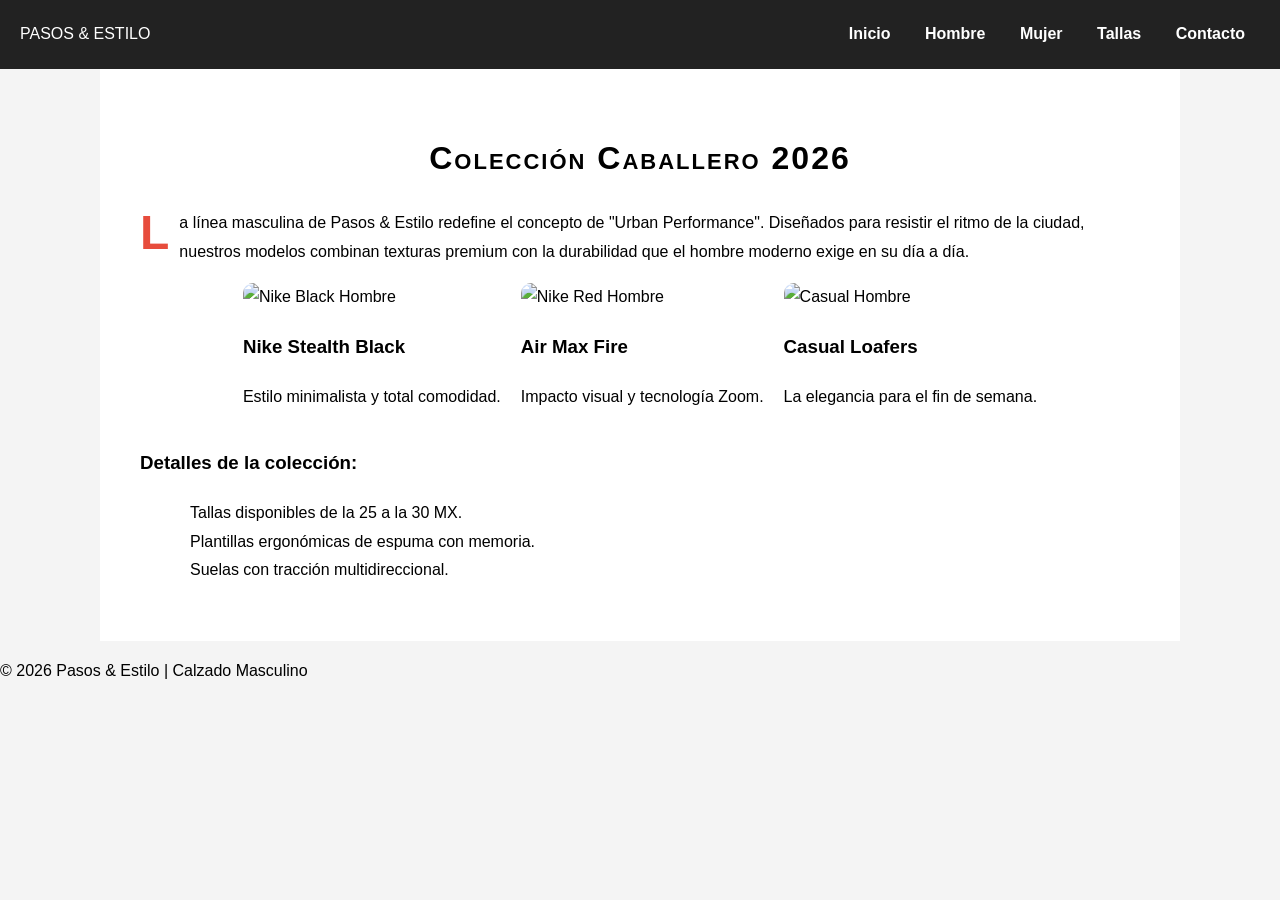
==== hombre.html @ 57e02187 "Add files via upload" ====
<!DOCTYPE html>
<html lang="es">
<head>
    <meta charset="UTF-8">
    <title>Pasos & Estilo | Hombre</title>
    <link rel="stylesheet" href="estilos.css">
</head>
<body>
    <header>
        <div class="logo">PASOS & ESTILO</div>
        <nav>
            <a href="index.html">Inicio</a>
            <a href="hombre.html">Hombre</a>
            <a href="mujer.html">Mujer</a>
            <a href="tallas.html">Tallas</a>
            <a href="contacto.html">Contacto</a>
        </nav>
    </header>

    <main class="contenedor">
        <h1>Colección Caballero 2026</h1>
        <p class="texto-especial">La línea masculina de Pasos & Estilo redefine el concepto de "Urban Performance". Diseñados para resistir el ritmo de la ciudad, nuestros modelos combinan texturas premium con la durabilidad que el hombre moderno exige en su día a día.</p>

        <div class="grid-productos">
            <article class="card">
                <img src="https://images.unsplash.com/photo-1552346154-21d32810aba3?q=80&w=400" alt="Nike Black Hombre">
                <h3>Nike Stealth Black</h3>
                <p>Estilo minimalista y total comodidad.</p>
            </article>
            <article class="card">
                <img src="https://images.unsplash.com/photo-1542291026-7eec264c27ff?q=80&w=400" alt="Nike Red Hombre">
                <h3>Air Max Fire</h3>
                <p>Impacto visual y tecnología Zoom.</p>
            </article>
            <article class="card">
                <img src="https://images.unsplash.com/photo-1570247817359-60c3cb3f4288?q=80&w=400" alt="Casual Hombre">
                <h3>Casual Loafers</h3>
                <p>La elegancia para el fin de semana.</p>
            </article>
        </div>

        <h3>Detalles de la colección:</h3>
        <ul class="lista-premium">
            <li>Tallas disponibles de la 25 a la 30 MX.</li>
            <li>Plantillas ergonómicas de espuma con memoria.</li>
            <li>Suelas con tracción multidireccional.</li>
        </ul>
    </main>

    <footer>
        <p>&copy; 2026 Pasos & Estilo | Calzado Masculino</p>
    </footer>
</body>
</html>
---- estilos.css ----
/* --- COMENTARIOS CSS (Indicador: Uso de comentarios) --- */

/* 1. TIPOGRAFÍA Y TEXTO */
body {
    margin: 0;
    font-family: 'Arial', sans-serif;
    font-size: 16px;
    line-height: 1.8;
    background-color: #f4f4f4;
}

h1, h2 {
    font-variant: small-caps; /* Propiedad requerida */
    letter-spacing: 2px;      /* Propiedad requerida */
    text-align: center;
}

/* Pseudo-elemento First-Letter (Indicador: Excelente) */
.texto-especial::first-letter {
    font-size: 300%;
    font-weight: bold;
    color: #e74c3c;
    float: left;
    margin-right: 10px;
    line-height: 1;
}

/* 2. ENLACES Y ESTADOS */
nav a {
    text-decoration: none;
    margin: 0 15px;
    font-weight: bold;
    transition: 0.3s;
}

nav a:link { color: #ffffff; }
nav a:visited { color: #bdc3c7; }
nav a:hover { color: #e74c3c; text-decoration: underline; }
nav a:active { color: #f1c40f; }

/* Enlace con icono de fondo */
.btn-boton {
    background: #e74c3c url('https://cdn-icons-png.flaticon.com/512/891/891462.png') no-repeat 10px center;
    background-size: 20px;
    color: white;
    padding: 12px 20px 12px 40px;
    text-decoration: none;
    border-radius: 5px;
}

/* 3. LISTAS */
.lista-premium {
    list-style-type: none;
    list-style-image: url('https://cdn-icons-png.flaticon.com/512/1828/1828640.png'); /* Icono pequeño */
    padding-left: 50px;
}

/* 4. TABLAS */
.tabla-medidas {
    width: 80%;
    margin: 20px auto;
    border-collapse: collapse; /* Requisito */
    background: white;
}

.tabla-medidas th, td {
    border: 1px solid #ddd;
    padding: 15px;
    text-align: center;
}

.tabla-medidas tr:nth-child(even) { background-color: #f2f2f2; } /* Color por fila */

.tabla-medidas caption {
    caption-side: bottom; /* Requisito */
    padding: 10px;
    font-style: italic;
}

/* 5. FORMULARIOS */
.campo { margin-bottom: 20px; padding: 10px; }

input:focus {
    outline: none;
    border: 2px solid #e74c3c;
    background-color: #fff5f5; /* Resaltar campo activo */
}

/* Botón como enlace */
.btn-enlace-estilo {
    background: none;
    border: none;
    color: #3498db;
    text-decoration: underline;
    font-size: 16px;
    cursor: pointer;
}

/* LAYOUT GENERAL */
header { background: #222; color: white; padding: 20px; display: flex; justify-content: space-between; align-items: center; }
.hero { background: linear-gradient(rgba(0,0,0,0.6), rgba(0,0,0,0.6)), url('https://images.unsplash.com/photo-1441986300917-64674bd600d8?q=80&w=1000'); background-size: cover; height: 300px; color: white; display: flex; align-items: center; justify-content: center; text-align: center; }
.contenedor { padding: 40px; max-width: 1000px; margin: auto; background: white; }
.img-promo { width: 100%; border-radius: 10px; margin-top: 20px; }
.grid-productos { display: flex; gap: 20px; justify-content: center; }
.card img { width: 250px; border-radius: 10px; }
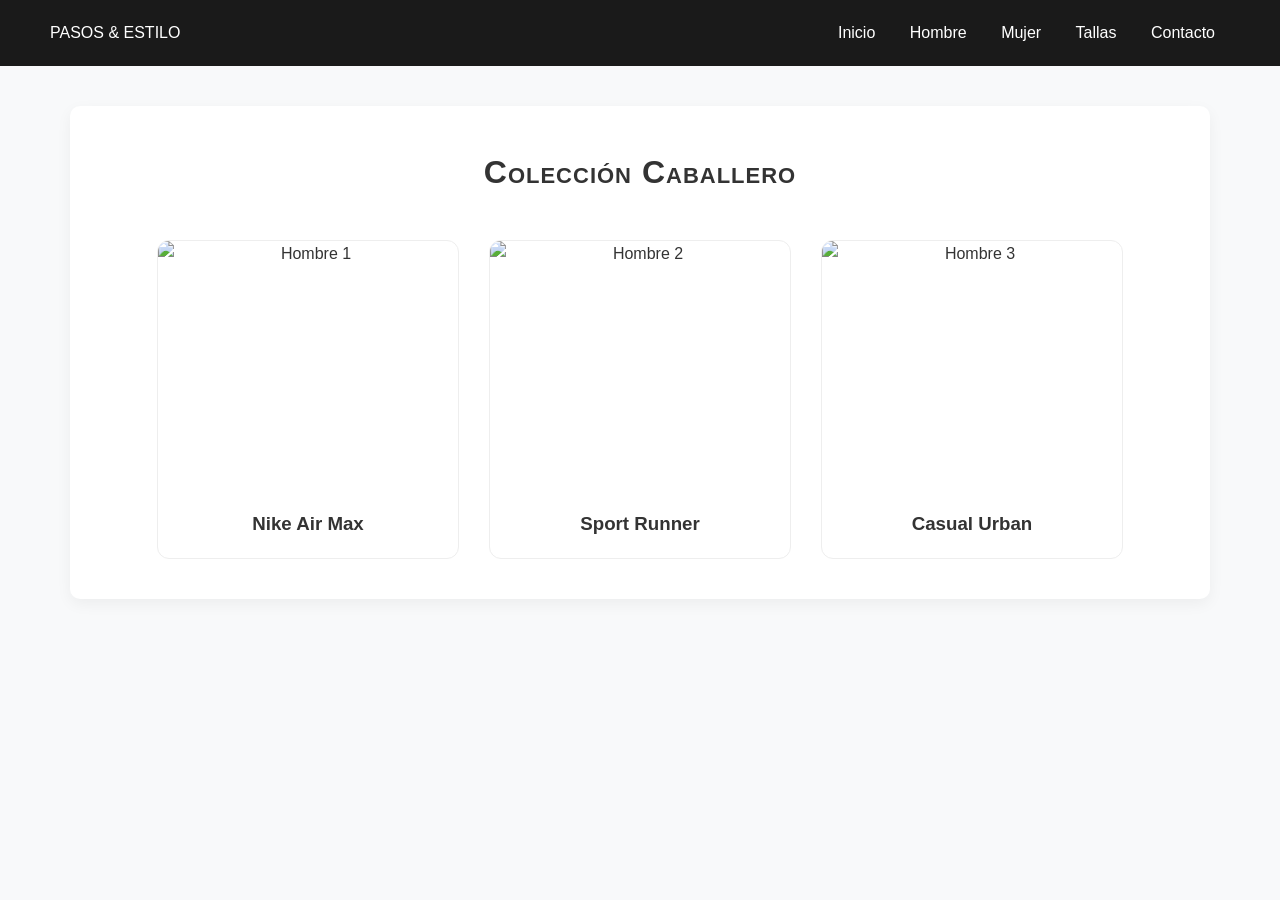
==== commit 2b177a0f: "Add files via upload" ====
--- a/hombre.html
+++ b/hombre.html
@@ -18,37 +18,21 @@
     </header>
 
     <main class="contenedor">
-        <h1>Colección Caballero 2026</h1>
-        <p class="texto-especial">La línea masculina de Pasos & Estilo redefine el concepto de "Urban Performance". Diseñados para resistir el ritmo de la ciudad, nuestros modelos combinan texturas premium con la durabilidad que el hombre moderno exige en su día a día.</p>
-
+        <h1>Colección Caballero</h1>
         <div class="grid-productos">
-            <article class="card">
-                <img src="https://images.unsplash.com/photo-1552346154-21d32810aba3?q=80&w=400" alt="Nike Black Hombre">
-                <h3>Nike Stealth Black</h3>
-                <p>Estilo minimalista y total comodidad.</p>
-            </article>
-            <article class="card">
-                <img src="https://images.unsplash.com/photo-1542291026-7eec264c27ff?q=80&w=400" alt="Nike Red Hombre">
-                <h3>Air Max Fire</h3>
-                <p>Impacto visual y tecnología Zoom.</p>
-            </article>
-            <article class="card">
-                <img src="https://images.unsplash.com/photo-1570247817359-60c3cb3f4288?q=80&w=400" alt="Casual Hombre">
-                <h3>Casual Loafers</h3>
-                <p>La elegancia para el fin de semana.</p>
-            </article>
+            <div class="card">
+                <img src="https://images.unsplash.com/photo-1552346154-21d32810aba3?auto=format&fit=crop&w=400&q=80" alt="Hombre 1">
+                <h3>Nike Air Max</h3>
+            </div>
+            <div class="card">
+                <img src="https://images.unsplash.com/photo-1491553895911-0055eca6402d?auto=format&fit=crop&w=400&q=80" alt="Hombre 2">
+                <h3>Sport Runner</h3>
+            </div>
+            <div class="card">
+                <img src="https://images.unsplash.com/photo-1570247817359-60c3cb3f4288?auto=format&fit=crop&w=400&q=80" alt="Hombre 3">
+                <h3>Casual Urban</h3>
+            </div>
         </div>
-
-        <h3>Detalles de la colección:</h3>
-        <ul class="lista-premium">
-            <li>Tallas disponibles de la 25 a la 30 MX.</li>
-            <li>Plantillas ergonómicas de espuma con memoria.</li>
-            <li>Suelas con tracción multidireccional.</li>
-        </ul>
     </main>
-
-    <footer>
-        <p>&copy; 2026 Pasos & Estilo | Calzado Masculino</p>
-    </footer>
 </body>
 </html>
--- a/estilos.css
+++ b/estilos.css
@@ -1,105 +1,129 @@
-/* --- COMENTARIOS CSS (Indicador: Uso de comentarios) --- */
+/* --- ESTÁNDARES PROFESIONALES Y CENTRADO --- */
 
-/* 1. TIPOGRAFÍA Y TEXTO */
 body {
     margin: 0;
-    font-family: 'Arial', sans-serif;
-    font-size: 16px;
-    line-height: 1.8;
-    background-color: #f4f4f4;
+    font-family: 'Segoe UI', Tahoma, Geneva, Verdana, sans-serif;
+    background-color: #f8f9fa;
+    color: #333;
+    line-height: 1.6;
+}
+
+/* Contenedor Principal con Margen Profesional */
+.contenedor {
+    max-width: 1100px;
+    margin: 40px auto; /* Centra el bloque y da margen arriba/abajo */
+    padding: 20px;
+    background: white;
+    border-radius: 10px;
+    box-shadow: 0 5px 15px rgba(0,0,0,0.05);
+    text-align: center;
+}
+
+/* --- CENTRADO DE IMÁGENES Y GRID --- */
+.grid-productos {
+    display: flex;
+    flex-wrap: wrap;
+    justify-content: center; /* Centra las tarjetas */
+    gap: 30px; /* Margen entre imágenes */
+    padding: 20px 0;
+}
+
+.card {
+    flex: 0 1 300px; /* Tamaño profesional de tarjeta */
+    background: #fff;
+    border-radius: 12px;
+    overflow: hidden;
+    transition: transform 0.3s;
+    border: 1px solid #eee;
+}
+
+.card:hover {
+    transform: translateY(-10px); /* Efecto profesional al pasar el mouse */
+}
+
+.card img {
+    width: 100%;
+    height: 250px;
+    object-fit: cover; /* Evita que la imagen se deforme */
+    display: block;
+}
+
+/* Estilo para imágenes sueltas (como en el Index) */
+.img-promo {
+    max-width: 80%;
+    height: auto;
+    border-radius: 15px;
+    margin: 20px auto;
+    display: block; /* Necesario para que el margin auto funcione */
+    box-shadow: 0 10px 20px rgba(0,0,0,0.1);
+}
+
+/* --- RÚBRICA: TEXTO Y ENLACES --- */
+.texto-especial::first-letter {
+    font-size: 3.5rem;
+    font-weight: bold;
+    color: #e74c3c;
+    float: left;
+    margin-right: 12px;
 }
 
 h1, h2 {
-    font-variant: small-caps; /* Propiedad requerida */
-    letter-spacing: 2px;      /* Propiedad requerida */
-    text-align: center;
+    font-variant: small-caps;
+    letter-spacing: 1px;
 }
 
-/* Pseudo-elemento First-Letter (Indicador: Excelente) */
-.texto-especial::first-letter {
-    font-size: 300%;
-    font-weight: bold;
-    color: #e74c3c;
-    float: left;
-    margin-right: 10px;
-    line-height: 1;
+/* Navegación */
+header {
+    background: #1a1a1a;
+    padding: 20px 50px;
+    display: flex;
+    justify-content: space-between;
+    align-items: center;
+    color: white;
 }
 
-/* 2. ENLACES Y ESTADOS */
 nav a {
     text-decoration: none;
     margin: 0 15px;
-    font-weight: bold;
-    transition: 0.3s;
+    font-weight: 500;
+    transition: color 0.3s;
 }
 
-nav a:link { color: #ffffff; }
-nav a:visited { color: #bdc3c7; }
-nav a:hover { color: #e74c3c; text-decoration: underline; }
-nav a:active { color: #f1c40f; }
+nav a:link { color: #fff; }
+nav a:visited { color: #bbb; }
+nav a:hover { color: #e74c3c; }
 
-/* Enlace con icono de fondo */
+/* Botones */
 .btn-boton {
-    background: #e74c3c url('https://cdn-icons-png.flaticon.com/512/891/891462.png') no-repeat 10px center;
-    background-size: 20px;
+    background: #e74c3c;
     color: white;
-    padding: 12px 20px 12px 40px;
+    padding: 12px 30px;
     text-decoration: none;
-    border-radius: 5px;
+    border-radius: 25px;
+    font-weight: bold;
+    display: inline-block;
 }
 
-/* 3. LISTAS */
-.lista-premium {
-    list-style-type: none;
-    list-style-image: url('https://cdn-icons-png.flaticon.com/512/1828/1828640.png'); /* Icono pequeño */
-    padding-left: 50px;
+/* Tablas Profesionales */
+.tabla-medidas {
+    width: 100%;
+    border-collapse: collapse;
+    margin: 25px 0;
 }
 
-/* 4. TABLAS */
-.tabla-medidas {
-    width: 80%;
-    margin: 20px auto;
-    border-collapse: collapse; /* Requisito */
-    background: white;
+.tabla-medidas th, .tabla-medidas td {
+    padding: 15px;
+    border-bottom: 1px solid #eee;
 }
 
-.tabla-medidas th, td {
-    border: 1px solid #ddd;
-    padding: 15px;
-    text-align: center;
+.tabla-medidas tr:nth-child(even) { background: #fdfdfd; }
+.tabla-medidas caption { caption-side: bottom; font-size: 0.9em; padding: 10px; }
+
+/* Formulario Centrado */
+.form-container {
+    max-width: 500px;
+    margin: 0 auto;
+    text-align: left;
 }
 
-.tabla-medidas tr:nth-child(even) { background-color: #f2f2f2; } /* Color por fila */
-
-.tabla-medidas caption {
-    caption-side: bottom; /* Requisito */
-    padding: 10px;
-    font-style: italic;
-}
-
-/* 5. FORMULARIOS */
-.campo { margin-bottom: 20px; padding: 10px; }
-
-input:focus {
-    outline: none;
-    border: 2px solid #e74c3c;
-    background-color: #fff5f5; /* Resaltar campo activo */
-}
-
-/* Botón como enlace */
-.btn-enlace-estilo {
-    background: none;
-    border: none;
-    color: #3498db;
-    text-decoration: underline;
-    font-size: 16px;
-    cursor: pointer;
-}
-
-/* LAYOUT GENERAL */
-header { background: #222; color: white; padding: 20px; display: flex; justify-content: space-between; align-items: center; }
-.hero { background: linear-gradient(rgba(0,0,0,0.6), rgba(0,0,0,0.6)), url('https://images.unsplash.com/photo-1441986300917-64674bd600d8?q=80&w=1000'); background-size: cover; height: 300px; color: white; display: flex; align-items: center; justify-content: center; text-align: center; }
-.contenedor { padding: 40px; max-width: 1000px; margin: auto; background: white; }
-.img-promo { width: 100%; border-radius: 10px; margin-top: 20px; }
-.grid-productos { display: flex; gap: 20px; justify-content: center; }
-.card img { width: 250px; border-radius: 10px; }
+input:focus { border: 2px solid #e74c3c; background: #fff9f9; outline: none; }
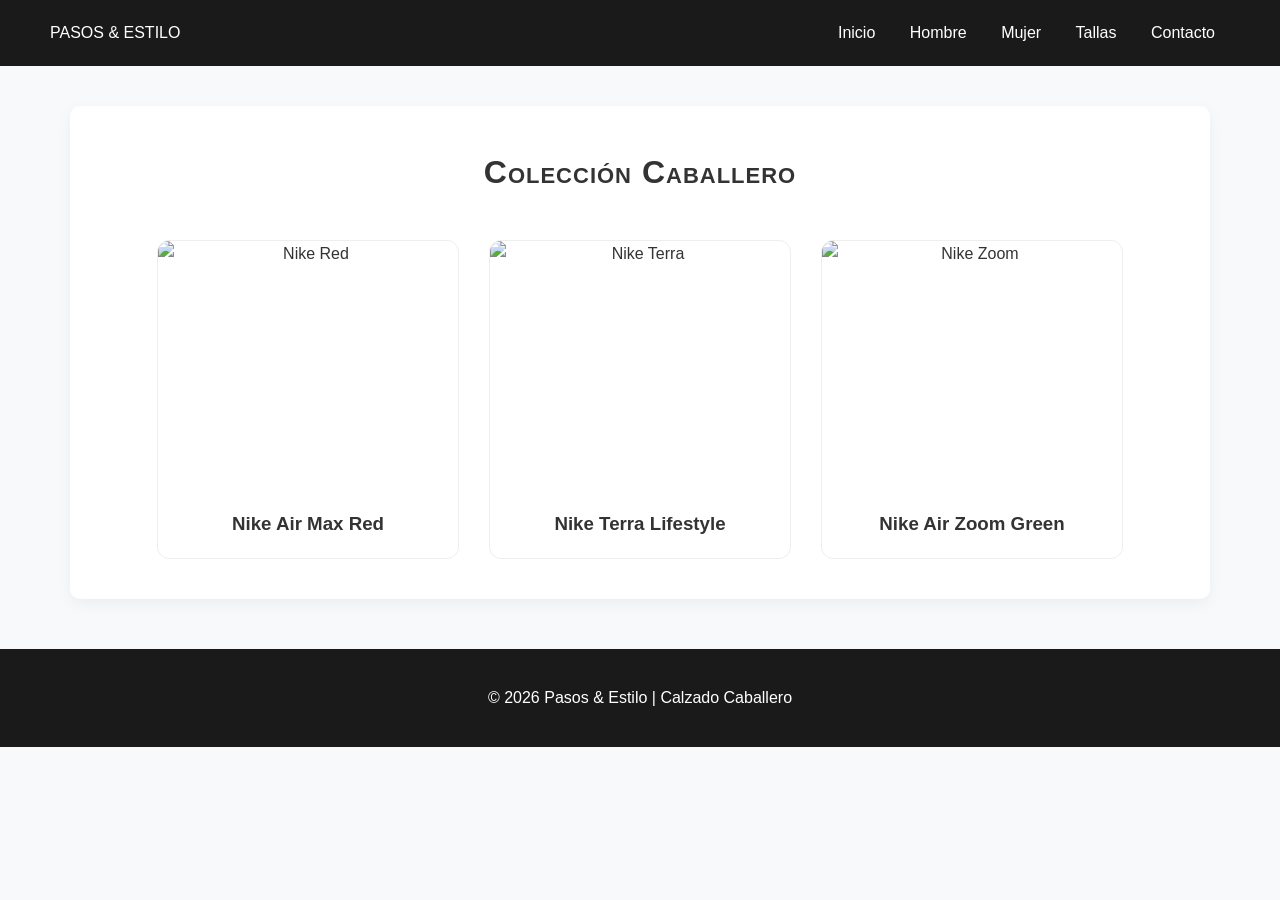
==== commit ac1a9a0a: "Add files via upload" ====
--- a/hombre.html
+++ b/hombre.html
@@ -20,19 +20,26 @@
     <main class="contenedor">
         <h1>Colección Caballero</h1>
         <div class="grid-productos">
+            <!-- Primera Imagen -->
             <div class="card">
-                <img src="https://images.unsplash.com/photo-1552346154-21d32810aba3?auto=format&fit=crop&w=400&q=80" alt="Hombre 1">
-                <h3>Nike Air Max</h3>
+                <img src="https://images.unsplash.com/photo-1542291026-7eec264c27ff?auto=format&fit=crop&w=500&q=80" alt="Nike Red">
+                <h3>Nike Air Max Red</h3>
             </div>
+            <!-- Segunda Imagen (Corregida) -->
             <div class="card">
-                <img src="https://images.unsplash.com/photo-1491553895911-0055eca6402d?auto=format&fit=crop&w=400&q=80" alt="Hombre 2">
-                <h3>Sport Runner</h3>
+                <img src="https://images.unsplash.com/photo-1549298916-b41d501d3772?auto=format&fit=crop&w=500&q=80" alt="Nike Terra">
+                <h3>Nike Terra Lifestyle</h3>
             </div>
+            <!-- Tercera Imagen (Corregida) -->
             <div class="card">
-                <img src="https://images.unsplash.com/photo-1570247817359-60c3cb3f4288?auto=format&fit=crop&w=400&q=80" alt="Hombre 3">
-                <h3>Casual Urban</h3>
+                <img src="https://images.unsplash.com/photo-1606107557195-0e29a4b5b4aa?auto=format&fit=crop&w=500&q=80" alt="Nike Zoom">
+                <h3>Nike Air Zoom Green</h3>
             </div>
         </div>
     </main>
+
+    <footer style="text-align: center; padding: 20px; background: #1a1a1a; color: white; margin-top: 50px;">
+        <p>&copy; 2026 Pasos & Estilo | Calzado Caballero</p>
+    </footer>
 </body>
 </html>
